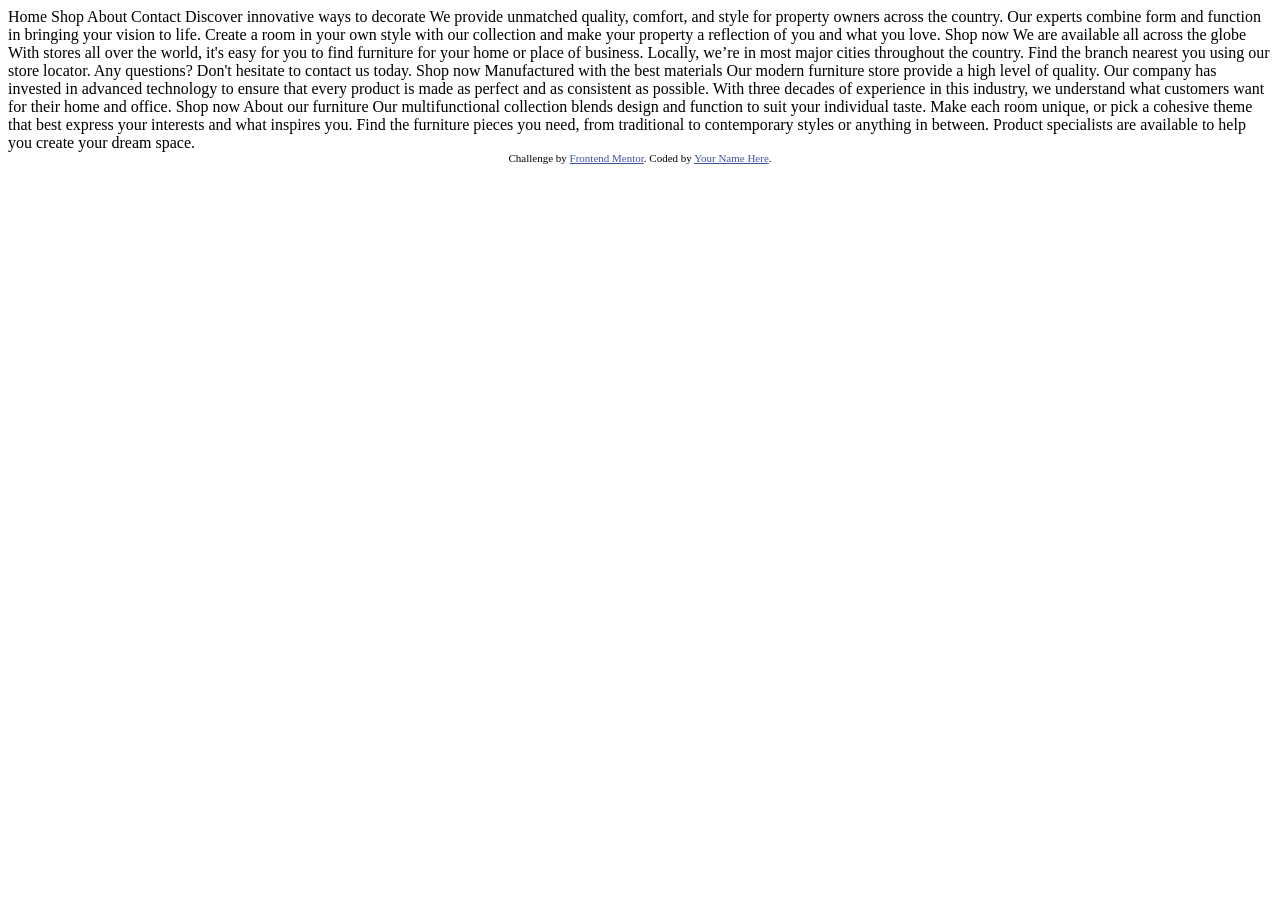
==== index.html @ 6d3dc984 "Initial commit" ====
<!DOCTYPE html>
<html lang="en">
<head>
  <meta charset="UTF-8">
  <meta name="viewport" content="width=device-width, initial-scale=1.0"> <!-- displays site properly based on user's device -->

  <link rel="icon" type="image/png" sizes="32x32" href="./images/favicon-32x32.png">
  
  <title>Frontend Mentor | Room homepage</title>

  <!-- Feel free to remove these styles or customise in your own stylesheet 👍 -->
  <style>
    .attribution { font-size: 11px; text-align: center; }
    .attribution a { color: hsl(228, 45%, 44%); }
  </style>
</head>
<body>
  Home
  Shop
  About
  Contact

  Discover innovative ways to decorate

  We provide unmatched quality, comfort, and style for property owners across the country. 
  Our experts combine form and function in bringing your vision to life. Create a room in your 
  own style with our collection and make your property a reflection of you and what you love.

  Shop now

  We are available all across the globe

  With stores all over the world, it's easy for you to find furniture for your home or place of business. 
  Locally, we’re in most major cities throughout the country. Find the branch nearest you using our 
  store locator. Any questions? Don't hesitate to contact us today.

  Shop now

  Manufactured with the best materials

  Our modern furniture store provide a high level of quality. Our company has invested in advanced technology 
  to ensure that every product is made as perfect and as consistent as possible. With three decades of 
  experience in this industry, we understand what customers want for their home and office.

  Shop now

  About our furniture

  Our multifunctional collection blends design and function to suit your individual taste.
  Make each room unique, or pick a cohesive theme that best express your interests and what
  inspires you. Find the furniture pieces you need, from traditional to contemporary styles
  or anything in between. Product specialists are available to help you create your dream space.
  
  <div class="attribution">
    Challenge by <a href="https://www.frontendmentor.io?ref=challenge" target="_blank">Frontend Mentor</a>. 
    Coded by <a href="#">Your Name Here</a>.
  </div>
</body>
</html>
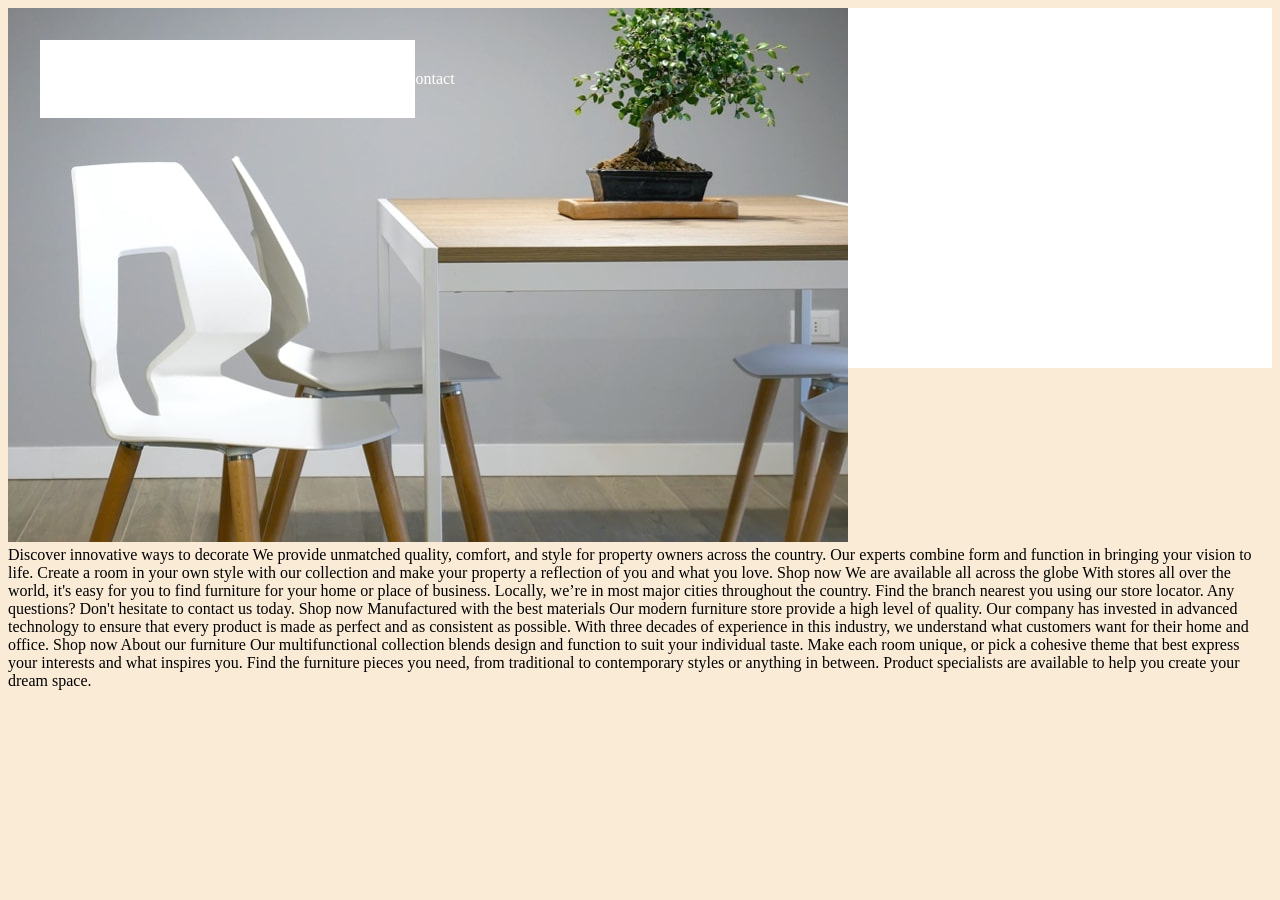
==== commit 2167bafc: "added mobile menu" ====
--- a/index.html
+++ b/index.html
@@ -2,24 +2,39 @@
 <html lang="en">
 <head>
   <meta charset="UTF-8">
-  <meta name="viewport" content="width=device-width, initial-scale=1.0"> <!-- displays site properly based on user's device -->
-
-  <link rel="icon" type="image/png" sizes="32x32" href="./images/favicon-32x32.png">
-  
-  <title>Frontend Mentor | Room homepage</title>
-
-  <!-- Feel free to remove these styles or customise in your own stylesheet 👍 -->
-  <style>
-    .attribution { font-size: 11px; text-align: center; }
-    .attribution a { color: hsl(228, 45%, 44%); }
-  </style>
+  <meta name="viewport" content="width=device-width, initial-scale=1.0"> <!-- displays site properly based on user's device -->  
+  <title>Room homepage</title>
+  <link rel="stylesheet" href="roomStyles.css">
 </head>
 <body>
-  Home
-  Shop
-  About
-  Contact
-
+  <header>
+    <div class="header-img">
+      <picture>
+        <source media="(min-width: 1024px)" srcset="./images/desktop-image-hero-1.jpg">
+        <img src="./images/mobile-image-hero-1.jpg" alt="furniture">
+      </picture>
+      <div class="menu">
+        <div class="close"><img src="./images/icon-close.svg" alt="Hamburger menu"></div>
+        <div class="hamburger active"><img src="./images/icon-hamburger.svg" alt="Hamburger menu"></div>
+        <div class="logo"><img src="./images/logo.svg" alt="Room"></div>
+        <nav>
+          <ul>
+            <li><a href="#">Home</a></li>
+            <li><a href="#">Shop</a></li>
+            <li><a href="#">About</a></li>
+            <li><a href="#">Contact</a></li>
+          </ul>
+        </nav>
+      </div>
+    </div>
+    <div class="header-txt">
+      <div>
+        testing
+      </div>
+    </div>
+  </header>
+ 
+<main>
   Discover innovative ways to decorate
 
   We provide unmatched quality, comfort, and style for property owners across the country. 
@@ -50,10 +65,7 @@
   Make each room unique, or pick a cohesive theme that best express your interests and what
   inspires you. Find the furniture pieces you need, from traditional to contemporary styles
   or anything in between. Product specialists are available to help you create your dream space.
-  
-  <div class="attribution">
-    Challenge by <a href="https://www.frontendmentor.io?ref=challenge" target="_blank">Frontend Mentor</a>. 
-    Coded by <a href="#">Your Name Here</a>.
-  </div>
+</main>
+<script src="app.js"></script>
 </body>
 </html>
--- a/roomStyles.css
+++ b/roomStyles.css
@@ -0,0 +1,97 @@
+@import url(_reset.css);
+
+header {
+  display: flex;
+}
+body {
+  background-color: antiquewhite;
+}
+.header-img {
+  width: 50%;
+  position: relative;
+  z-index: 3;
+}
+
+.menu {
+  width: 100%;
+  padding: 7% 5%;
+  position: absolute;
+  top: 0;
+  display: flex;
+}
+.logo {
+  position: absolute;
+  left: 40%;
+}
+.hamburger {
+  cursor: pointer;
+  display: inline-block;
+  position: relative;
+}
+.close {
+  cursor: pointer;
+  display: none;
+  z-index: 3;
+}
+nav {
+  display: none;
+  position: absolute;
+  top: 0;
+  left: 0;
+  z-index: 1;
+  background-color: white;
+}
+nav ul {
+  display: flex;
+  margin: 0;
+  width: 375px;
+  padding: 30px 0;
+  background-color: #fff;
+}
+nav ul li {
+  margin-left: 45px;
+  list-style-type: none;
+  text-align: center;
+}
+
+nav ul li a {
+  color: black;
+  text-decoration: none;
+}
+
+.header-txt {
+  width: 50%;
+  height: 22.5em;
+  background-color: white;
+}
+
+@media screen and (min-width: 1024px) {
+  .menu {
+    padding: 2rem;
+  }
+
+  .hamburger {
+    display: none;
+  }
+
+  nav {
+    position: static;
+    display: block;
+    width: 40%;
+    background-color: transparent;
+  }
+  nav ul {
+    display: flex;
+    justify-content: center;
+    gap: 10%;
+  }
+
+  nav ul li {
+    list-style-type: none;
+    padding: 0;
+  }
+
+  nav ul li a {
+    color: white;
+  }
+}
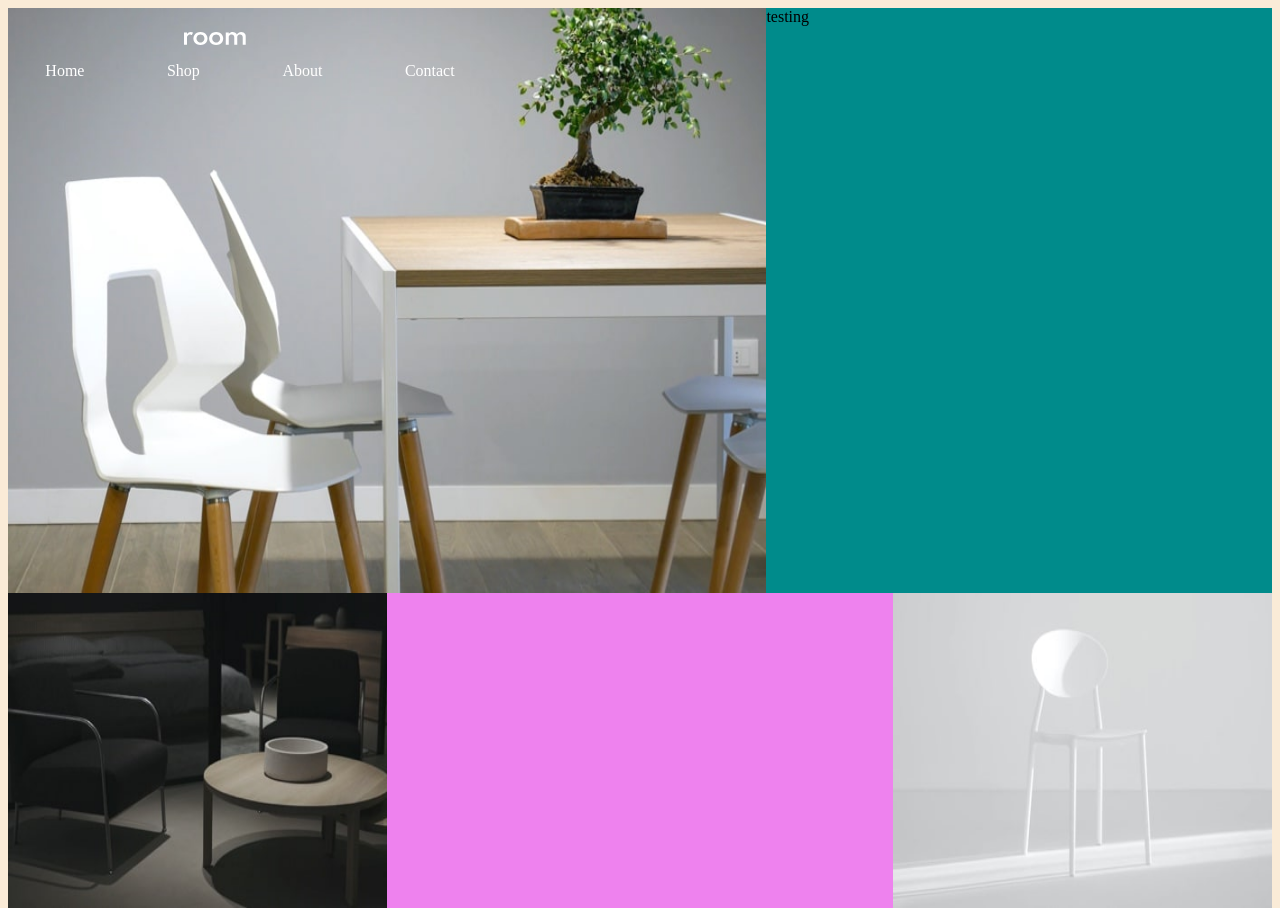
==== commit ae0e5059: "set up containers for responsiveness" ====
--- a/index.html
+++ b/index.html
@@ -7,12 +7,14 @@
   <link rel="stylesheet" href="roomStyles.css">
 </head>
 <body>
-  <header>
-    <div class="header-img">
-      <picture>
+ 
+<main>
+  <div class="header">
+    <!-- <div class="header-img"> 
+       <picture>
         <source media="(min-width: 1024px)" srcset="./images/desktop-image-hero-1.jpg">
-        <img src="./images/mobile-image-hero-1.jpg" alt="furniture">
-      </picture>
+        <img src="./images/mobile-image-hero-1.jpg" alt="furniture" style="width: 100%; object-fit: fill;">
+      </picture> 
       <div class="menu">
         <div class="close"><img src="./images/icon-close.svg" alt="Hamburger menu"></div>
         <div class="hamburger active"><img src="./images/icon-hamburger.svg" alt="Hamburger menu"></div>
@@ -31,40 +33,53 @@
       <div>
         testing
       </div>
+    </div> -->
+    <div class="test-header">
+      <div class="one left" style="background-color: red;">
+        <picture>
+          <source media="(min-width: 1024px)" srcset="./images/desktop-image-hero-1.jpg">
+          <img src="./images/mobile-image-hero-1.jpg" alt="furniture" style="width: 100%; ">
+        </picture> 
+        <div class="menu">
+          <div class="close"><img src="./images/icon-close.svg" alt="Hamburger menu"></div>
+          <div class="hamburger active"><img src="./images/icon-hamburger.svg" alt="Hamburger menu"></div>
+          <div class="logo"><img src="./images/logo.svg" alt="Room"></div>
+          <nav>
+            <ul>
+              <li><a href="#">Home</a></li>
+              <li><a href="#">Shop</a></li>
+              <li><a href="#">About</a></li>
+              <li><a href="#">Contact</a></li>
+            </ul>
+          </nav>
+        </div>
+      </div>
+  
+      <div class="one right" style="background-color: darkcyan;">
+        <div>
+          testing
+        </div>
+      </div>
     </div>
-  </header>
- 
-<main>
-  Discover innovative ways to decorate
+  </div>
+  <div class="test">
+    <div class="one left" style="background-color: green;">
+      <picture>
+        <source media="(min-width: 1024px)" srcset="./images/image-about-dark.jpg">
+        <img src="./images/image-about-dark.jpg" alt="furniture" style="width: 100%;">
+      </picture> 
+    </div>
+    <div class="one mid">
 
-  We provide unmatched quality, comfort, and style for property owners across the country. 
-  Our experts combine form and function in bringing your vision to life. Create a room in your 
-  own style with our collection and make your property a reflection of you and what you love.
+    </div>
+    <div class="one right" style="background-color: blue;">
+      <picture>
+        <source media="(min-width: 1024px)" srcset="./images/image-about-light.jpg">
+        <img src="./images/image-about-light.jpg" alt="img dark" style="width: 100%;">
+      </picture> 
+    </div>
+  </div>
 
-  Shop now
-
-  We are available all across the globe
-
-  With stores all over the world, it's easy for you to find furniture for your home or place of business. 
-  Locally, we’re in most major cities throughout the country. Find the branch nearest you using our 
-  store locator. Any questions? Don't hesitate to contact us today.
-
-  Shop now
-
-  Manufactured with the best materials
-
-  Our modern furniture store provide a high level of quality. Our company has invested in advanced technology 
-  to ensure that every product is made as perfect and as consistent as possible. With three decades of 
-  experience in this industry, we understand what customers want for their home and office.
-
-  Shop now
-
-  About our furniture
-
-  Our multifunctional collection blends design and function to suit your individual taste.
-  Make each room unique, or pick a cohesive theme that best express your interests and what
-  inspires you. Find the furniture pieces you need, from traditional to contemporary styles
-  or anything in between. Product specialists are available to help you create your dream space.
 </main>
 <script src="app.js"></script>
 </body>
--- a/roomStyles.css
+++ b/roomStyles.css
@@ -1,19 +1,73 @@
 @import url(_reset.css);
-
-header {
+img{
+  display: block;
+}
+.test-header{
   display: flex;
+  flex-wrap: wrap;
+  width:100%;
+  background-color: white;
+  height: 100vh;
+}
+.test-header .left{
+  width: 100%;
+  height: 50%;
+}
+.test-header .left img{
+  object-fit: fill;
+  width: 100%;
+  height: 100%;
+}
+ 
+  .test-header  .right{
+      width: 100%;
+      height: 50%;
+  }
+.test{
+  display: flex;
+  flex-wrap: wrap;
+  width:100%;
+  background-color: white;
+  height: 100vh;
+}
+.test .left img{
+  object-fit: fill;
+  width: 100%;
+  height: 100%;
+}
+.test .right img{
+  object-fit: fill;
+  width: 100%;
+  height: 100%;
+}
+.test .left{
+  width: 100%;
+  height: 45%;
+}
+  .test .mid{
+    width: 100%;
+    height: 55%;
+    background-color: violet;
+    }
+    .test  .right{
+      width: 100%;
+      height: 45%;
+    }
+.header {
+  display: flex;
+  flex-direction: column;
+  width: 100%;
 }
 body {
   background-color: antiquewhite;
 }
 .header-img {
-  width: 50%;
+  width: 100%;
   position: relative;
   z-index: 3;
 }
 
 .menu {
-  width: 100%;
   padding: 7% 5%;
   position: absolute;
   top: 0;
@@ -46,7 +100,6 @@
   margin: 0;
   width: 375px;
   padding: 30px 0;
-  background-color: #fff;
 }
 nav ul li {
   margin-left: 45px;
@@ -60,12 +113,54 @@
 }
 
 .header-txt {
-  width: 50%;
-  height: 22.5em;
-  background-color: white;
+  width: 100%;
+  height: 360px;
+  background-color: red;
 }
 
 @media screen and (min-width: 1024px) {
+  .test-header{
+    display: flex;
+    flex-wrap: nowrap;
+    width:100%;
+    background-color: white;
+    height: 65vh;
+  }
+  .test-header .left{
+    width: 60%;
+    height: 65vh;
+    }
+      .test-header  .right{
+        width: 40%;
+        height: 65vh;
+      }
+  .header {
+    display: flex;
+    flex-direction: row;
+    width: 100%;
+    height: 65vh;
+    background-color: aqua;
+  }
+  .test{
+    display: flex;
+    flex-wrap: nowrap;
+    width:100%;
+    background-color: white;
+    height: 30vh;
+  }
+  .test .left{
+    width: 30%;
+    height: 35vh;
+    }
+    .test .mid{
+      width: 40%;
+      height: 35vh;
+      background-color: violet;
+      }
+      .test  .right{
+        width: 30%;
+        height: 35vh;
+      }
   .menu {
     padding: 2rem;
   }
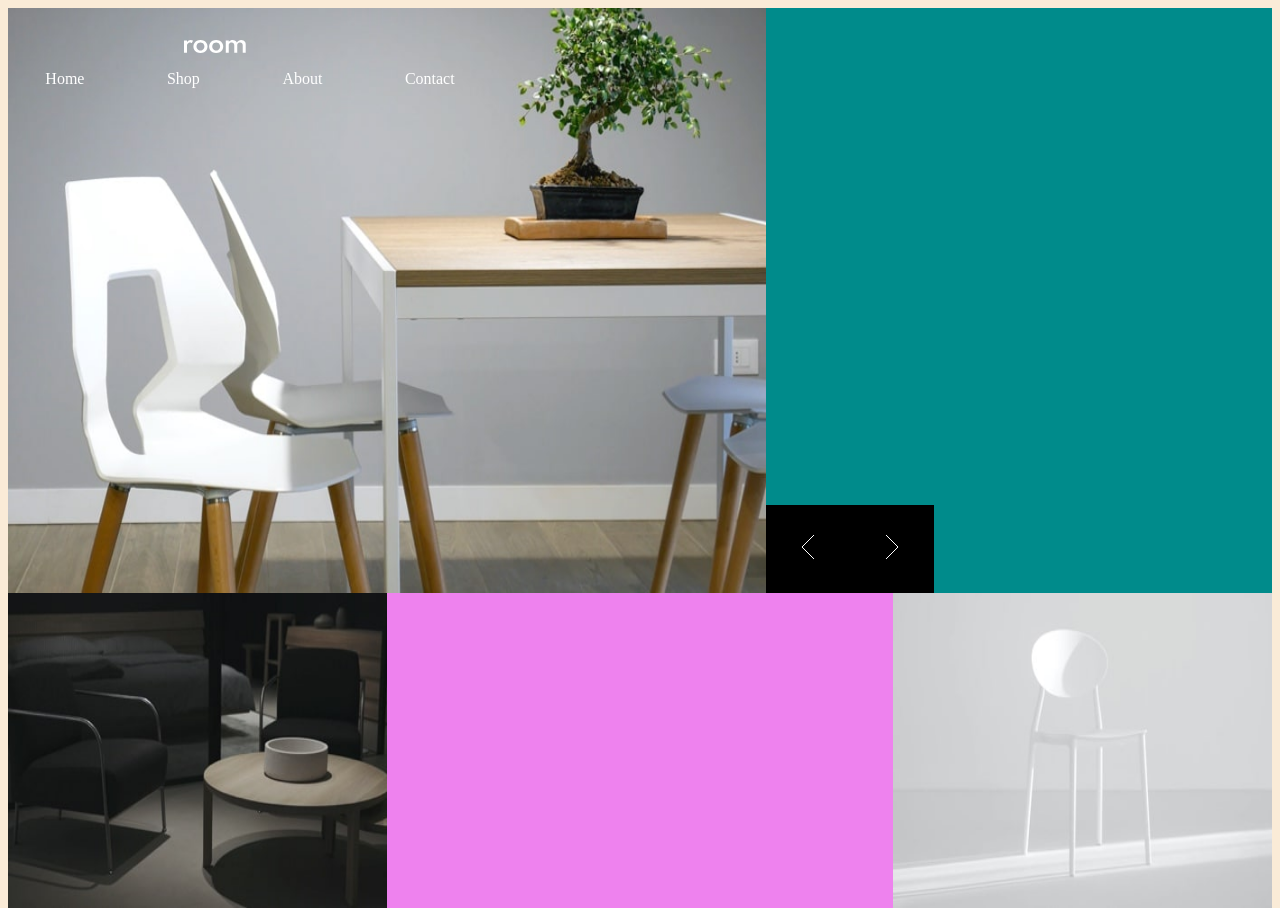
==== commit ec1ce3fa: "added functional prev and next arrows" ====
--- a/index.html
+++ b/index.html
@@ -36,9 +36,17 @@
     </div> -->
     <div class="test-header">
       <div class="one left" style="background-color: red;">
+        <div class="button-mobile">
+          <div class="arrow-left" onclick="prevImage()">
+            <svg width="14" height="24" xmlns="http://www.w3.org/2000/svg"><path d="M13 0L1 12l12 12" stroke="#FFF" fill="none" fill-rule="evenodd"/></svg>
+          </div>
+          <div class="arrow-right" onclick="nextImage()">
+            <svg width="14" height="24" xmlns="http://www.w3.org/2000/svg"><path d="M1 0l12 12L1 24" stroke="#FFF" fill="none" fill-rule="evenodd"/></svg>
+          </div>
+        </div>
         <picture>
-          <source media="(min-width: 1024px)" srcset="./images/desktop-image-hero-1.jpg">
-          <img src="./images/mobile-image-hero-1.jpg" alt="furniture" style="width: 100%; ">
+          <source class="desktop-header-img" media="(min-width: 1024px)" srcset="./images/desktop-image-hero-1.jpg">
+          <img class="mobile-header-img" src="./images/mobile-image-hero-1.jpg" alt="furniture" style="width: 100%; ">
         </picture> 
         <div class="menu">
           <div class="close"><img src="./images/icon-close.svg" alt="Hamburger menu"></div>
@@ -56,8 +64,13 @@
       </div>
   
       <div class="one right" style="background-color: darkcyan;">
-        <div>
-          testing
+        <div class="button">
+          <div class="arrow-left" onclick="prevImage()">
+            <svg width="14" height="24" xmlns="http://www.w3.org/2000/svg"><path d="M13 0L1 12l12 12" stroke="#FFF" fill="none" fill-rule="evenodd"/></svg>
+          </div>
+          <div class="arrow-right"onclick="nextImage()">
+            <svg width="14" height="24" xmlns="http://www.w3.org/2000/svg"><path d="M1 0l12 12L1 24" stroke="#FFF" fill="none" fill-rule="evenodd"/></svg>
+          </div>
         </div>
       </div>
     </div>
--- a/roomStyles.css
+++ b/roomStyles.css
@@ -10,6 +10,7 @@
   height: 100vh;
 }
 .test-header .left{
+  position: relative;
   width: 100%;
   height: 50%;
 }
@@ -22,6 +23,7 @@
   .test-header  .right{
       width: 100%;
       height: 50%;
+      position: relative;
   }
 .test{
   display: flex;
@@ -117,8 +119,29 @@
   height: 360px;
   background-color: red;
 }
+.button{
+  display: none;
+}
+.button-mobile{
+  display: flex;
+  position: absolute;
+  right: 0;
+  bottom: 0;
+}
+.button-mobile .arrow-left{
+background-color: black;
+padding: 30px 35px;
+}
+.button-mobile .arrow-right{
+  background-color: black;
+  padding: 30px 35px;
+}
+
 
 @media screen and (min-width: 1024px) {
+  .button-mobile{
+    display: none;
+  }
   .test-header{
     display: flex;
     flex-wrap: nowrap;
@@ -189,4 +212,19 @@
   nav ul li a {
     color: white;
   }
-}
+  .button{
+    display: flex;
+    position: absolute;
+    right: 0;
+    left: 0;
+    bottom:0;
+  }
+  .button .arrow-left{
+  background-color: black;
+  padding: 30px 35px;
+  }
+  .button .arrow-right{
+    background-color: black;
+    padding: 30px 35px;
+  }
+}
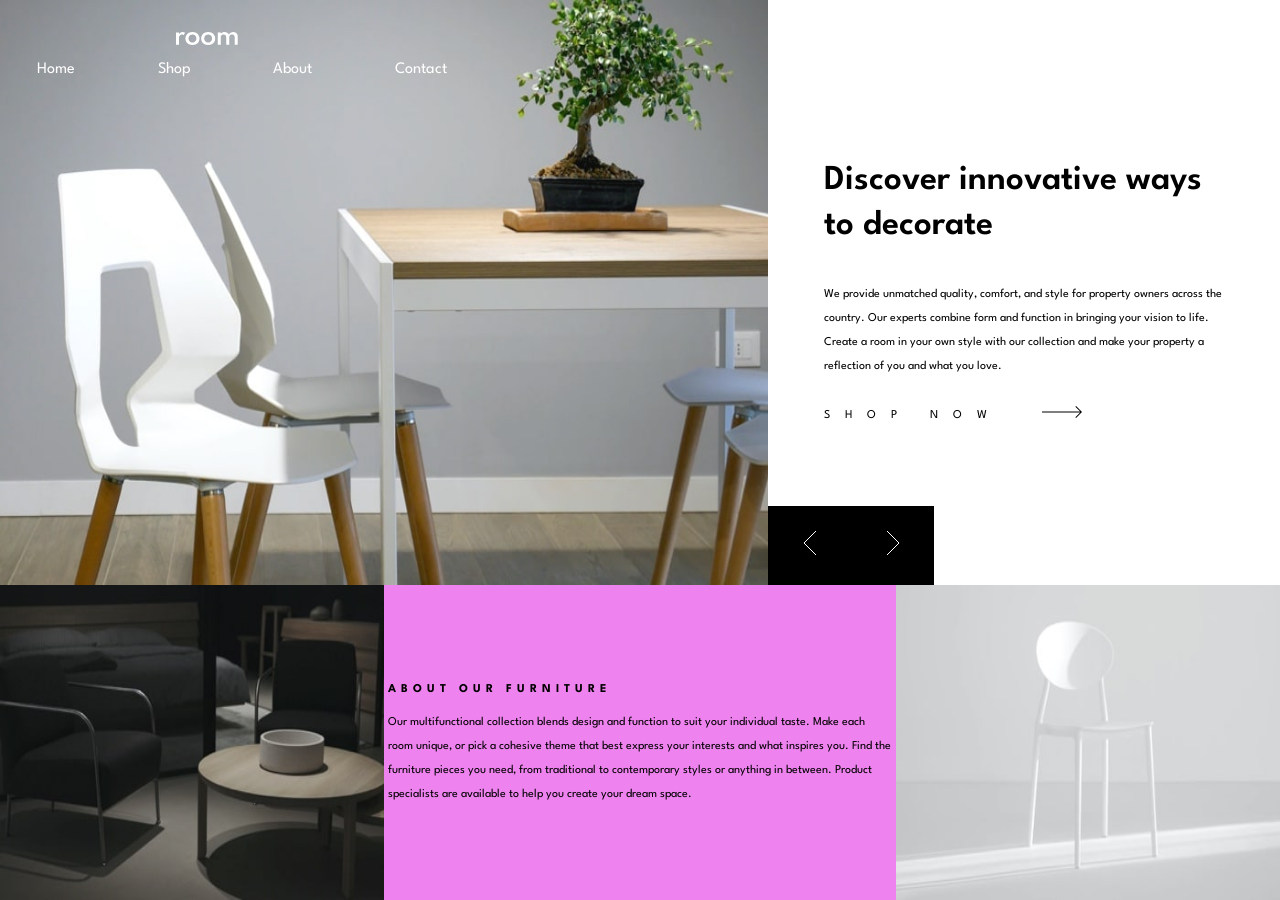
==== commit a1325cc4: "added content to the header text box and changing text when arrow buttons are clicked" ====
--- a/index.html
+++ b/index.html
@@ -5,6 +5,9 @@
   <meta name="viewport" content="width=device-width, initial-scale=1.0"> <!-- displays site properly based on user's device -->  
   <title>Room homepage</title>
   <link rel="stylesheet" href="roomStyles.css">
+  <link rel="preconnect" href="https://fonts.googleapis.com">
+<link rel="preconnect" href="https://fonts.gstatic.com" crossorigin>
+<link href="https://fonts.googleapis.com/css2?family=Spartan:wght@500;600;700&display=swap" rel="stylesheet">
 </head>
 <body>
  
@@ -63,7 +66,26 @@
         </div>
       </div>
   
-      <div class="one right" style="background-color: darkcyan;">
+      <div class="one right" style="background-color: white;">
+        <div class="header-text">
+          <p class="change-text-header">
+            Discover innovative ways to decorate
+          </h1>
+          <p class="change-text">
+            We provide unmatched quality, comfort, and style for property owners across the country. 
+            Our experts combine form and function in bringing your vision to life. Create a room in your 
+            own style with our collection and make your property a reflection of you and what you love.
+          </p>
+          <div class="shop">
+            <p class="shop-text">
+              shop now
+            </p>
+            <div class="arrow">
+            <svg width="40" height="12" xmlns="http://www.w3.org/2000/svg"><path d="M34.05 0l5.481 5.527h.008v.008L40 6l-.461.465v.063l-.062-.001L34.049 12l-.662-.668 4.765-4.805H0v-1h38.206l-4.82-4.86L34.05 0z" fill="#000" fill-rule="nonzero"/></svg>
+              
+            </div>
+          </div>
+        </div>
         <div class="button">
           <div class="arrow-left" onclick="prevImage()">
             <svg width="14" height="24" xmlns="http://www.w3.org/2000/svg"><path d="M13 0L1 12l12 12" stroke="#FFF" fill="none" fill-rule="evenodd"/></svg>
@@ -83,7 +105,17 @@
       </picture> 
     </div>
     <div class="one mid">
-
+      <div class="about-text">
+        <p>
+          About our furniture
+        </p>
+        <p>
+          Our multifunctional collection blends design and function to suit your individual taste.
+          Make each room unique, or pick a cohesive theme that best express your interests and what
+          inspires you. Find the furniture pieces you need, from traditional to contemporary styles
+          or anything in between. Product specialists are available to help you create your dream space.
+        </p>
+      </div>
     </div>
     <div class="one right" style="background-color: blue;">
       <picture>
--- a/roomStyles.css
+++ b/roomStyles.css
@@ -1,4 +1,7 @@
 @import url(_reset.css);
+*{
+  box-sizing: border-box;
+}
 img{
   display: block;
 }
@@ -8,6 +11,8 @@
   width:100%;
   background-color: white;
   height: 100vh;
+  max-height: 800px;
+
 }
 .test-header .left{
   position: relative;
@@ -24,6 +29,40 @@
       width: 100%;
       height: 50%;
       position: relative;
+      text-align: center;
+      display: flex;
+      justify-content: center;
+      overflow: hidden;
+  }
+  .header-text{
+    text-align: left;
+    margin: auto;
+    display: block;
+    margin: auto;
+    text-align: left;
+    line-height: 2;
+    max-width: 400px;
+  }
+  .change-text-header{
+    line-height: 45px;
+    font-size: 35px;
+    font-weight: 600;
+    margin-bottom: 35px;
+  }
+  .change-text{
+    font-size: 12px;
+  }
+  .arrow{
+    margin-left: 40px;
+  }
+  .shop{
+    display: flex;
+    font-size: 12px;
+    margin-top: 25px;
+  }
+  .shop-text{
+    text-transform: uppercase;
+    letter-spacing: 15px;
   }
 .test{
   display: flex;
@@ -31,6 +70,7 @@
   width:100%;
   background-color: white;
   height: 100vh;
+  max-height: 500px;
 }
 .test .left img{
   object-fit: fill;
@@ -47,9 +87,13 @@
   height: 45%;
 }
   .test .mid{
+    text-align: center;
+    display: flex;
+    justify-content: center;
     width: 100%;
     height: 55%;
     background-color: violet;
+    overflow: hidden;
     }
     .test  .right{
       width: 100%;
@@ -62,12 +106,8 @@
 }
 body {
   background-color: antiquewhite;
-}
-.header-img {
-  width: 100%;
-  position: relative;
-  z-index: 3;
-}
+  font-family: 'Spartan', sans-serif;}
+
 
 .menu {
   padding: 7% 5%;
@@ -130,14 +170,27 @@
 }
 .button-mobile .arrow-left{
 background-color: black;
-padding: 30px 35px;
+padding: 25px 35px;
 }
 .button-mobile .arrow-right{
   background-color: black;
-  padding: 30px 35px;
-}
-
-
+  padding: 25px 35px;
+}
+.about-text{
+  display: block;
+  max-width: 600px;
+  padding: 0 4px;
+  margin: auto;
+  text-align: left;
+  font-size: 12px;
+  line-height: 2;
+}
+.about-text :nth-child(1){
+  text-transform: uppercase;
+  font-weight: 700;
+  letter-spacing: 5px;
+  padding-bottom:  9px;
+}
 @media screen and (min-width: 1024px) {
   .button-mobile{
     display: none;
@@ -221,10 +274,11 @@
   }
   .button .arrow-left{
   background-color: black;
-  padding: 30px 35px;
+  padding: 25px 34.5px;
   }
   .button .arrow-right{
     background-color: black;
-    padding: 30px 35px;
-  }
-}
+    padding: 25px 34.5px;
+  }
+ 
+}
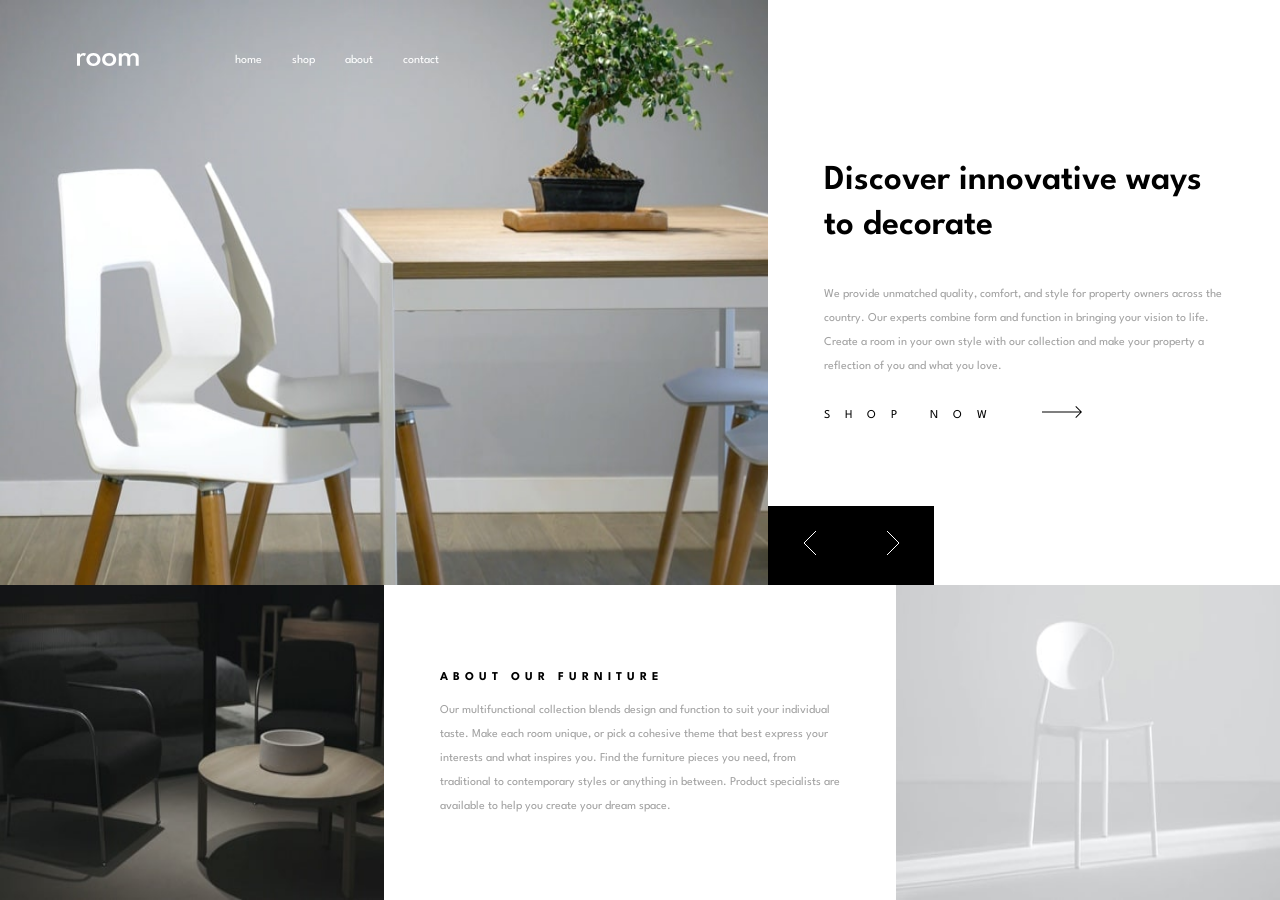
==== commit dd18b084: "updated mobile menu/desktop menu and about section" ====
--- a/index.html
+++ b/index.html
@@ -52,9 +52,6 @@
           <img class="mobile-header-img" src="./images/mobile-image-hero-1.jpg" alt="furniture" style="width: 100%; ">
         </picture> 
         <div class="menu">
-          <div class="close"><img src="./images/icon-close.svg" alt="Hamburger menu"></div>
-          <div class="hamburger active"><img src="./images/icon-hamburger.svg" alt="Hamburger menu"></div>
-          <div class="logo"><img src="./images/logo.svg" alt="Room"></div>
           <nav>
             <ul>
               <li><a href="#">Home</a></li>
@@ -64,6 +61,12 @@
             </ul>
           </nav>
         </div>
+        <div class="mobile-menu">
+          <div class="close"><img src="./images/icon-close.svg" alt="Hamburger menu"></div>
+          <div class="hamburger active"><img src="./images/icon-hamburger.svg" alt="Hamburger menu"></div>
+        </div>
+        <div class="logo"><img src="./images/logo.svg" alt="Room"></div>
+        
       </div>
   
       <div class="one right" style="background-color: white;">
--- a/roomStyles.css
+++ b/roomStyles.css
@@ -6,6 +6,7 @@
   display: block;
 }
 .test-header{
+  position: relative;
   display: flex;
   flex-wrap: wrap;
   width:100%;
@@ -51,6 +52,7 @@
   }
   .change-text{
     font-size: 12px;
+    color: hsl(0, 0%, 63%);
   }
   .arrow{
     margin-left: 40px;
@@ -92,7 +94,7 @@
     justify-content: center;
     width: 100%;
     height: 55%;
-    background-color: violet;
+    background-color: white;
     overflow: hidden;
     }
     .test  .right{
@@ -105,24 +107,36 @@
   width: 100%;
 }
 body {
-  background-color: antiquewhite;
+  background-color: white;
   font-family: 'Spartan', sans-serif;}
 
 
 .menu {
-  padding: 7% 5%;
-  position: absolute;
-  top: 0;
-  display: flex;
+  display: none;
+  position: absolute;
+  top: 0%;
+  display: flex;
+  height: 10vh;
+  width: 100%;
+  z-index: 1;
+}
+.mobile-menu{
+  position: absolute;
+  top:9%;
+  left: 10%;
+  z-index: 3;
+
 }
 .logo {
   position: absolute;
-  left: 40%;
+  top:9%;
+  left: 43%;
 }
 .hamburger {
   cursor: pointer;
   display: inline-block;
-  position: relative;
+  z-index: 3;
+
 }
 .close {
   cursor: pointer;
@@ -131,20 +145,23 @@
 }
 nav {
   display: none;
-  position: absolute;
-  top: 0;
-  left: 0;
+  position: relative;
   z-index: 1;
+  max-width: 400px;
+  width: 100%;
+  height: 100%;
   background-color: white;
 }
 nav ul {
-  display: flex;
-  margin: 0;
-  width: 375px;
-  padding: 30px 0;
+  position: absolute;
+  right: 0%;
+  display: flex;
+  font-size: 11px;
+  text-transform: lowercase;
 }
 nav ul li {
-  margin-left: 45px;
+  margin-top: 40px;
+  padding: 0 15px;
   list-style-type: none;
   text-align: center;
 }
@@ -177,15 +194,18 @@
   padding: 25px 35px;
 }
 .about-text{
-  display: block;
-  max-width: 600px;
-  padding: 0 4px;
-  margin: auto;
+  color: hsl(0, 0%, 63%);
   text-align: left;
-  font-size: 12px;
-  line-height: 2;
+    margin: auto;
+    display: block;
+    margin: auto;
+    text-align: left;
+    line-height: 2;
+    max-width: 400px;
+    font-size: 12px;
 }
 .about-text :nth-child(1){
+  color: black;
   text-transform: uppercase;
   font-weight: 700;
   letter-spacing: 5px;
@@ -193,6 +213,9 @@
 }
 @media screen and (min-width: 1024px) {
   .button-mobile{
+    display: none;
+  }
+  .close {
     display: none;
   }
   .test-header{
@@ -231,33 +254,18 @@
     .test .mid{
       width: 40%;
       height: 35vh;
-      background-color: violet;
+      background-color: white;
       }
       .test  .right{
         width: 30%;
         height: 35vh;
       }
-  .menu {
-    padding: 2rem;
-  }
-
   .hamburger {
     display: none;
   }
 
-  nav {
-    position: static;
-    display: block;
-    width: 40%;
-    background-color: transparent;
-  }
-  nav ul {
-    display: flex;
-    justify-content: center;
-    gap: 10%;
-  }
-
   nav ul li {
+   
     list-style-type: none;
     padding: 0;
   }
@@ -280,5 +288,43 @@
     background-color: black;
     padding: 25px 34.5px;
   }
+  .menu {
+    position: absolute;
+    top:2.5%;
+    display: flex;
+    height: 10vh;
+    width: 100%;
+    z-index: 1;
+    left: 7%;
+  }
  
-}
+  .logo {
+    position: absolute;
+    top:9%;
+    left: 10%;
+  }
+  nav {
+    display: block;
+    width: 40%;
+    background-color: transparent;
+    z-index: 1;
+    max-width: 400px;
+    width: 100%;
+    height: 100%;
+  }
+  nav ul {
+    display: flex;
+    font-size: 12px;
+    text-transform: lowercase;
+  }
+  nav ul li {
+    margin-top: 40px;
+    padding: 0 15px;
+    list-style-type: none;
+    text-align: center;
+  }
+  .mobile-menu{
+    display: none;
+  }
+ 
+}
